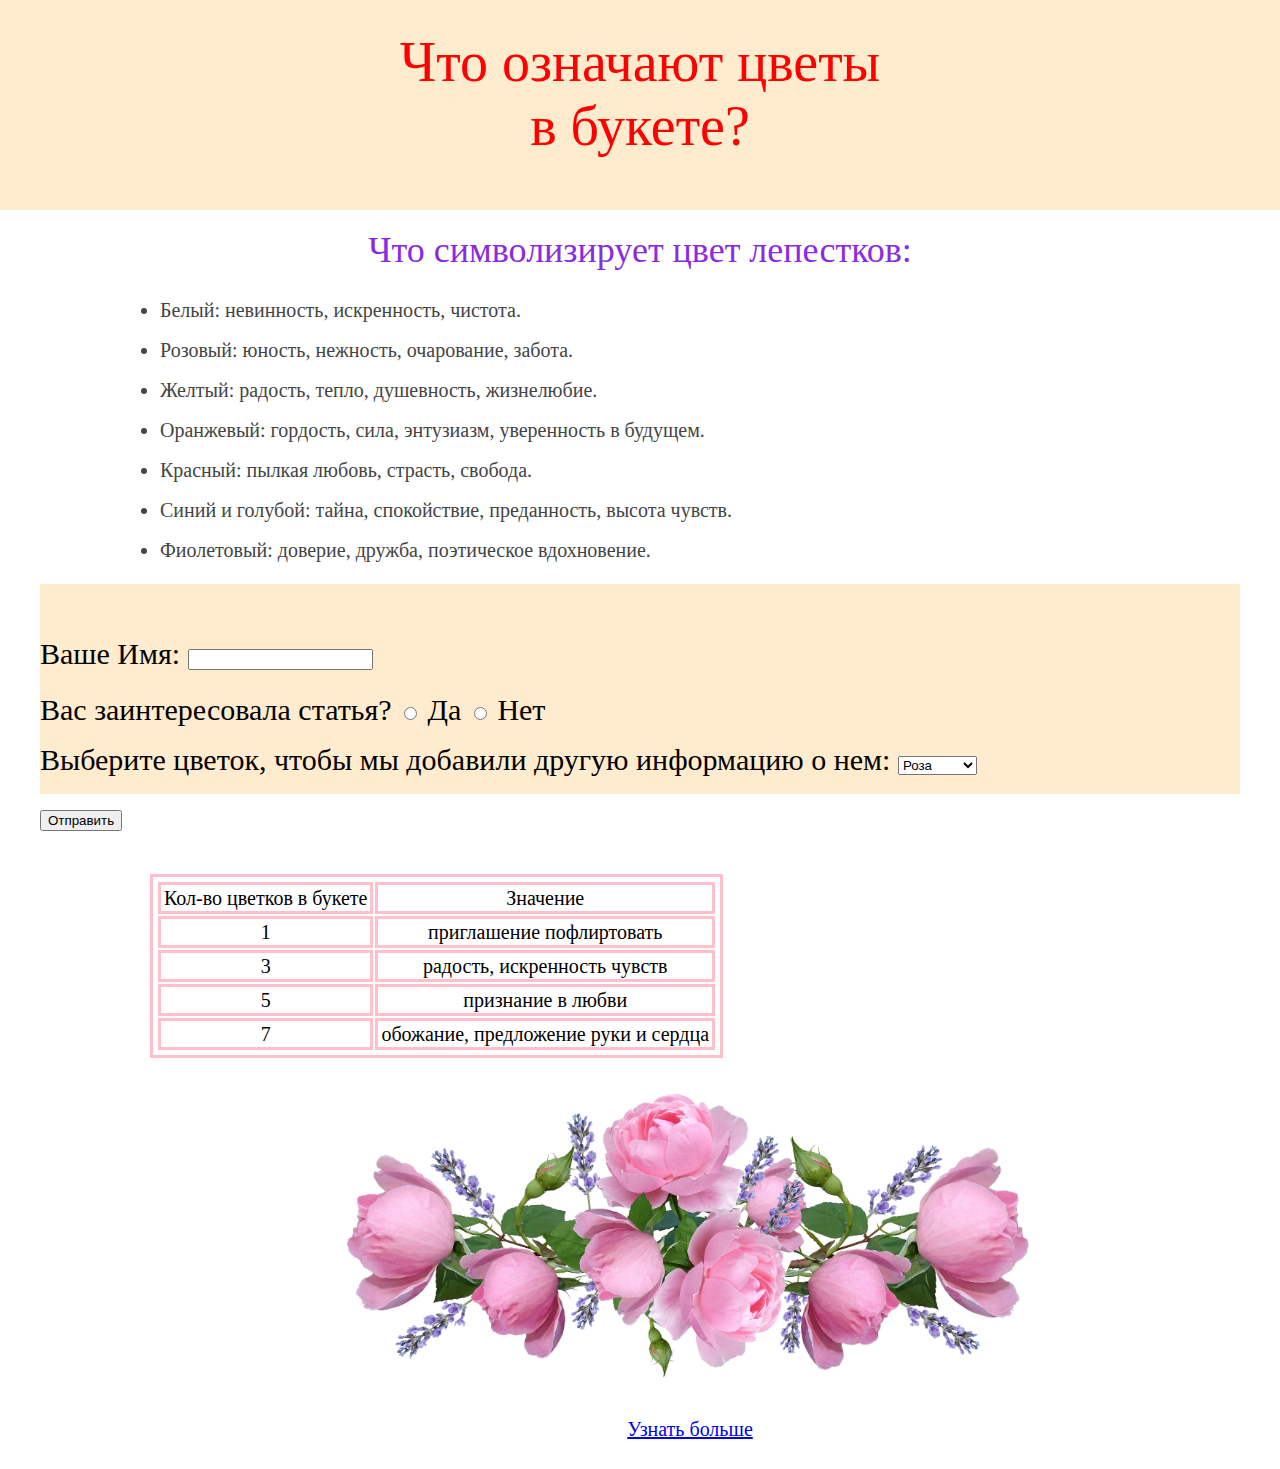
==== MySite.html @ 5ae1b266 "first commit" ====
<!DOCTYPE html>
<html lang="ru">
  <head>
    <meta charset="utf-8">
    <title>Значение цветов</title>
    <link rel="stylesheet" href="MyS.css">
  </head>

  <body>
    <header class="site-header">
    <h1>Что означают цветы в букете?</h1>
    </header>

    <h2>Что символизирует цвет лепестков:</h2>
    <ul id="list1">
      <li>Белый: невинность, искренность, чистота.</li>
      <li>Розовый: юность, нежность, очарование, забота.</li>
      <li>Желтый: радость, тепло, душевность, жизнелюбие.</li>
      <li>Оранжевый: гордость, сила, энтузиазм, уверенность в будущем.</li>
      <li>Красный: пылкая любовь, страсть, свобода.</li>
      <li>Синий и голубой: тайна, спокойствие, преданность, высота чувств.</li>
      <li>Фиолетовый: доверие, дружба, поэтическое вдохновение.</li>
    </ul>

    <section class="questions">
    <form >
        <p>
            <label>Ваше Имя:</label>
            <input type="text" name="first_name">
        </p>
        <p>
          <label>Вас заинтересовала статья?</label>
          <label>
            <input type="radio" name="title" value="mr">
            Да
          </label>
          <label>
            <input type="radio" name="title" value="mrs">
            Нет
          </label>
        <p>
          <label>Выберите цветок, чтобы мы добавили другую информацию о нем:</label>
          <select name="flower">
            <option>Роза</option>
            <option>Тюльпан</option>
            <option>Ромашка</option>
            <option>Фиалка</option>
            <option>Орхидея</option>
            <option>Эустома</option>
            <option>Астра</option>
          </select>
        </p>
        <p>
          <button>
            Отправить
          </button>
        </p>
      </form>
    </section>

    <table>
      <tr>
      <td>Кол-во цветков в букете</td>
      <td>Значение</td>
      </tr>
      <tr>
        <td>1</td>
        <td>приглашение пофлиртовать</td>
      </tr>
      <tr>
      <td>3</td>
      <td>радость, искренность чувств</td>
      </tr>
      <tr>
        <td>5</td>
        <td>признание в любви</td>
      </tr>
      <tr>
      <td>7</td>
      <td>обожание, предложение руки и сердца</td>
      </tr>
    </table>

    <div class="flower">
    <img src="flower.png" style="max-height: 700px; max-width:700px;">
    </div>

    <div>
    <a href="https://ru.wikipedia.org/wiki/%D0%A6%D0%B2%D0%B5%D1%82%D0%BE%D0%BA">Узнать больше</a>
    </div>
  </body>
</html>
---- MyS.css ----
body {
  margin: 0;
  padding: 0;
  font-family: "Arial", sans-serif;
  font-size: 14px;
  line-height: 20px;
  color: #444444;
}

h1 {
  width: 500px;
  margin: 0 auto 8px;
  font-family: "Georgia", serif;
  text-align: center;
  font-weight: normal;
  font-size: 56px;
  line-height: 64px;
  color: red;
}

h2 {
  top: 0;
  font-family: "Georgia", serif;
  text-align: center;
  font-weight: normal;
  font-size: 36px;
  color:blueviolet;
}

.site-header {
    min-width: 550px;
    height: 180px;
    margin-bottom: 10px;
    padding-top: 30px;
    background: blanchedalmond ;
    background-size: cover;
    color: #ffffff;
}

.questions {
    min-width: 550px;
    height: 180px;
    margin-bottom: 30px;
    padding-top: 30px;
    margin-left: 40px;
    margin-right: 40px;
    background: blanchedalmond ;
    background-size: cover;
    color: black;
    font-family: "gabriola", serif;
    font-size: 30px;
}

li {
  font-family: "Georgia", serif;
  text-align: left;
  font-weight: normal;
  font-size: 20px;
  line-height: 40px;
  margin-left: 120px;
}

div {
  text-align: center;
  margin-left: 100px;
  font-family: "Georgia", serif;
  margin-bottom: 30px;
  color: black;
  font-size: 20px;
}

table, th, td {
  border: 3px solid;
  border-color: pink; 
  padding: 3px;
  font-family: "Georgia", serif;
  margin-bottom: 30px;
  margin-top: 80px;
  margin-left: 150px;
  color: black;
  font-size: 20px;
  text-align: center;
 
}
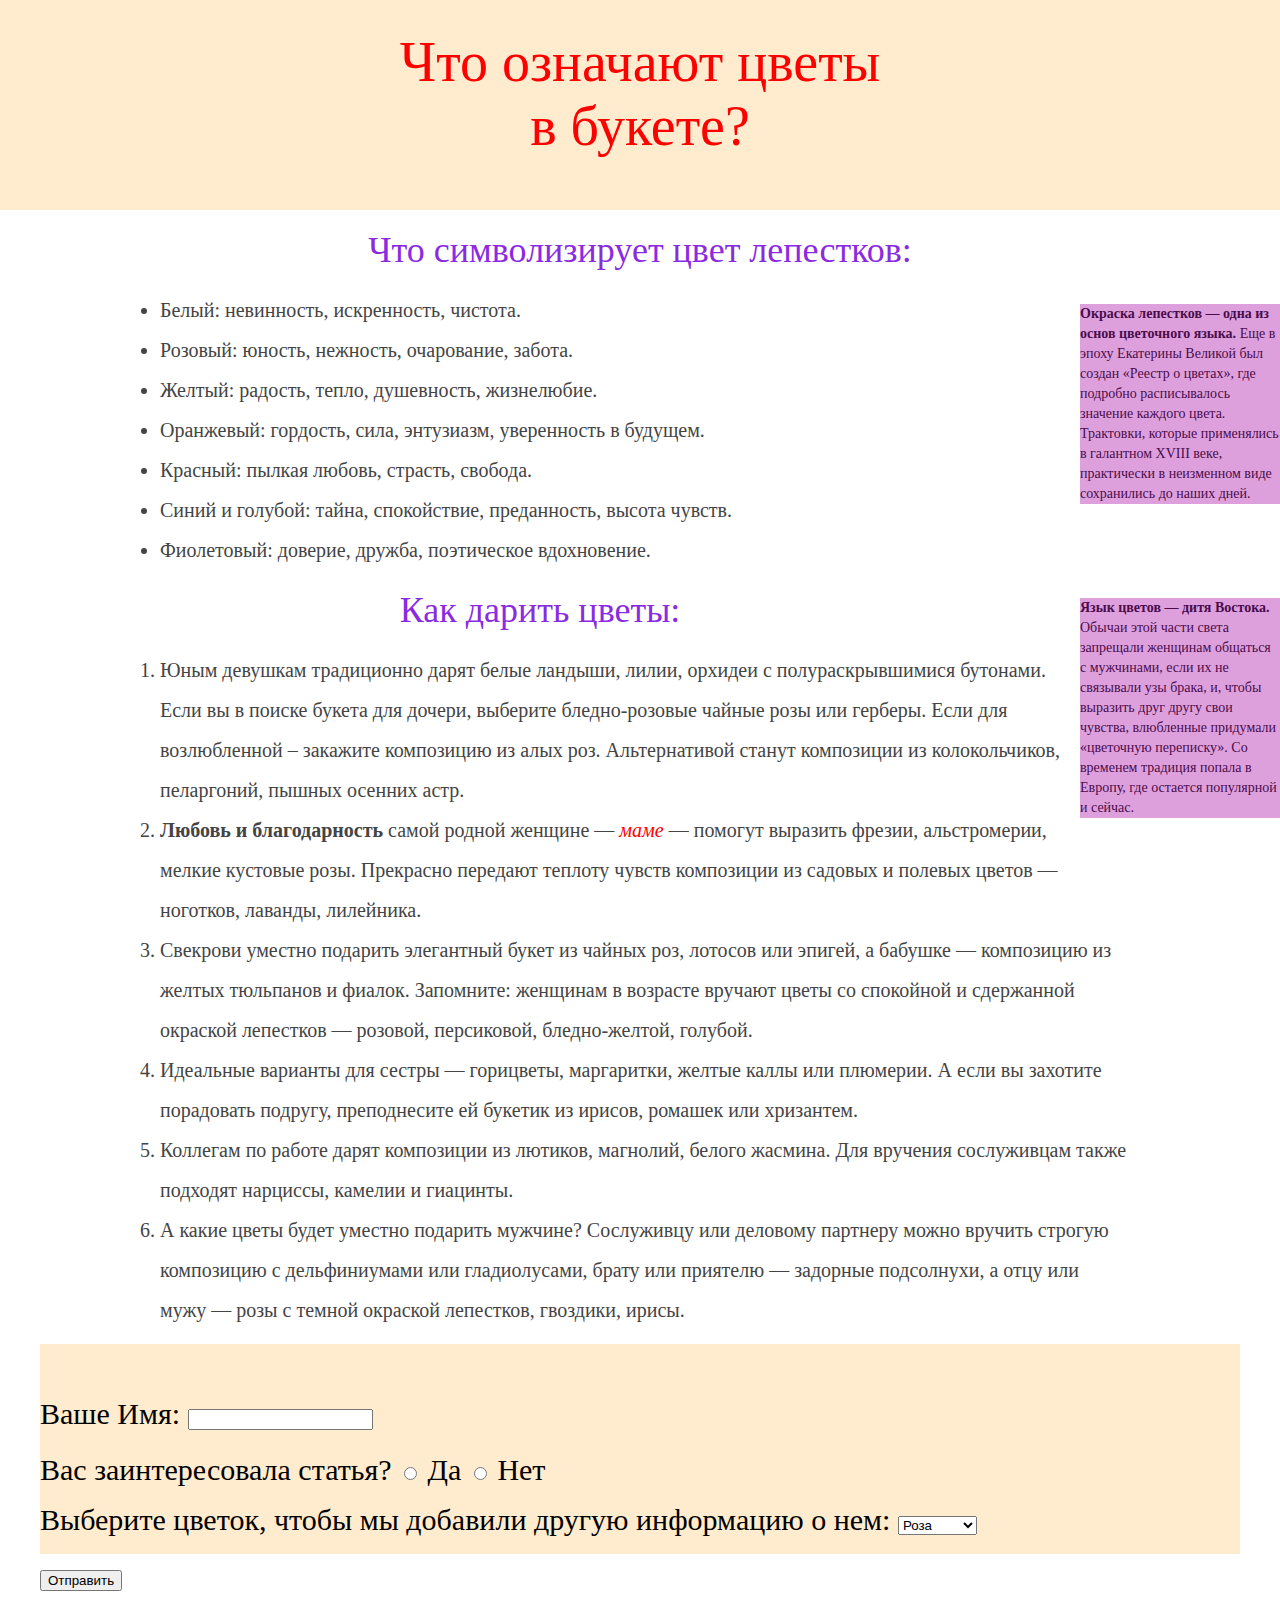
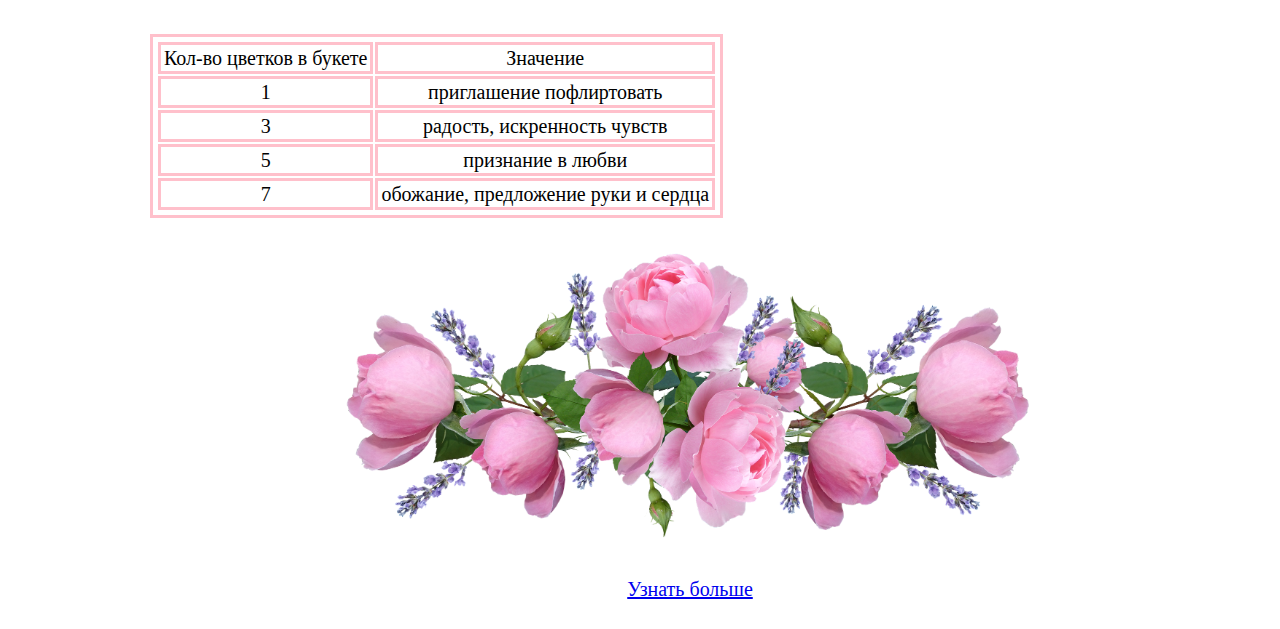
==== commit 7d29e684: "lab2" ====
--- a/MySite.html
+++ b/MySite.html
@@ -4,6 +4,14 @@
     <meta charset="utf-8">
     <title>Значение цветов</title>
     <link rel="stylesheet" href="MyS.css">
+    <style type="text/css">
+      p#new {
+       float: right;
+       width: 200px;
+       background-color: plum;
+       color:rgb(75, 12, 75);
+      }
+    </style>
   </head>
 
   <body>
@@ -12,6 +20,9 @@
     </header>
 
     <h2>Что символизирует цвет лепестков:</h2>
+
+    <p id="new"><b>Окраска лепестков — одна из основ цветочного языка.</b> Еще в эпоху Екатерины Великой был создан «Реестр о цветах», где подробно расписывалось значение каждого цвета. Трактовки, которые применялись в галантном XVIII веке, практически в неизменном виде сохранились до наших дней.</p>
+
     <ul id="list1">
       <li>Белый: невинность, искренность, чистота.</li>
       <li>Розовый: юность, нежность, очарование, забота.</li>
@@ -21,6 +32,18 @@
       <li>Синий и голубой: тайна, спокойствие, преданность, высота чувств.</li>
       <li>Фиолетовый: доверие, дружба, поэтическое вдохновение.</li>
     </ul>
+
+    <p id="plav" style="color:rgb(75, 12, 75)"><b>Язык цветов — дитя Востока.</b> Обычаи этой части света запрещали женщинам общаться с мужчинами, если их не связывали узы брака, и, чтобы выразить друг другу свои чувства, влюбленные придумали «цветочную переписку». Со временем традиция попала в Европу, где остается популярной и сейчас.</p>
+
+    <h2>Как дарить цветы:</h2>
+    <ol id="list2">
+      <li>Юным девушкам традиционно дарят белые ландыши, лилии, орхидеи с полураскрывшимися бутонами. Если вы в поиске букета для дочери, выберите бледно-розовые чайные розы или герберы. Если для возлюбленной – закажите композицию из алых роз. Альтернативой станут композиции из колокольчиков, пеларгоний, пышных осенних астр.</li>
+      <li><b>Любовь и благодарность</b> самой родной женщине — <i>маме</i> — помогут выразить фрезии, альстромерии, мелкие кустовые розы. Прекрасно передают теплоту чувств композиции из садовых и полевых цветов — ноготков, лаванды, лилейника.</li>
+      <li>Свекрови уместно подарить элегантный букет из чайных роз, лотосов или эпигей, а бабушке — композицию из желтых тюльпанов и фиалок. Запомните: женщинам в возрасте вручают цветы со спокойной и сдержанной окраской лепестков — розовой, персиковой, бледно-желтой, голубой.</li>
+      <li>Идеальные варианты для сестры — горицветы, маргаритки, желтые каллы или плюмерии. А если вы захотите порадовать подругу, преподнесите ей букетик из ирисов, ромашек или хризантем.</li>
+      <li>Коллегам по работе дарят композиции из лютиков, магнолий, белого жасмина. Для вручения сослуживцам также подходят нарциссы, камелии и гиацинты.</li>
+      <li>А какие цветы будет уместно подарить мужчине? Сослуживцу или деловому партнеру можно вручить строгую композицию с дельфиниумами или гладиолусами, брату или приятелю — задорные подсолнухи, а отцу или мужу — розы с темной окраской лепестков, гвоздики, ирисы.</li>
+    </ol>
 
     <section class="questions">
     <form >
--- a/MyS.css
+++ b/MyS.css
@@ -1,18 +1,21 @@
 body {
   margin: 0;
   padding: 0;
-  font-family: "Arial", sans-serif;
+  font-family: "Georgia", serif;
   font-size: 14px;
   line-height: 20px;
   color: #444444;
 }
 
+h1, h2 {
+  font-family: "Georgia", serif;
+  text-align: center;
+  font-weight: normal;
+}
+
 h1 {
   width: 500px;
   margin: 0 auto 8px;
-  font-family: "Georgia", serif;
-  text-align: center;
-  font-weight: normal;
   font-size: 56px;
   line-height: 64px;
   color: red;
@@ -20,9 +23,6 @@
 
 h2 {
   top: 0;
-  font-family: "Georgia", serif;
-  text-align: center;
-  font-weight: normal;
   font-size: 36px;
   color:blueviolet;
 }
@@ -60,6 +60,11 @@
   margin-left: 120px;
 }
 
+li > ol {
+  text-align: left;
+  font-weight: normal;
+}
+
 div {
   text-align: center;
   margin-left: 100px;
@@ -68,6 +73,10 @@
   color: black;
   font-size: 20px;
 }
+
+b + i {
+  color: red;
+ }
 
 table, th, td {
   border: 3px solid;
@@ -80,5 +89,14 @@
   color: black;
   font-size: 20px;
   text-align: center;
- 
+}
+
+ol#list2 {
+  margin-right: 150px;
+}
+
+p#plav {
+  float: right; 
+  width: 200px;
+  background-color: plum;
 }